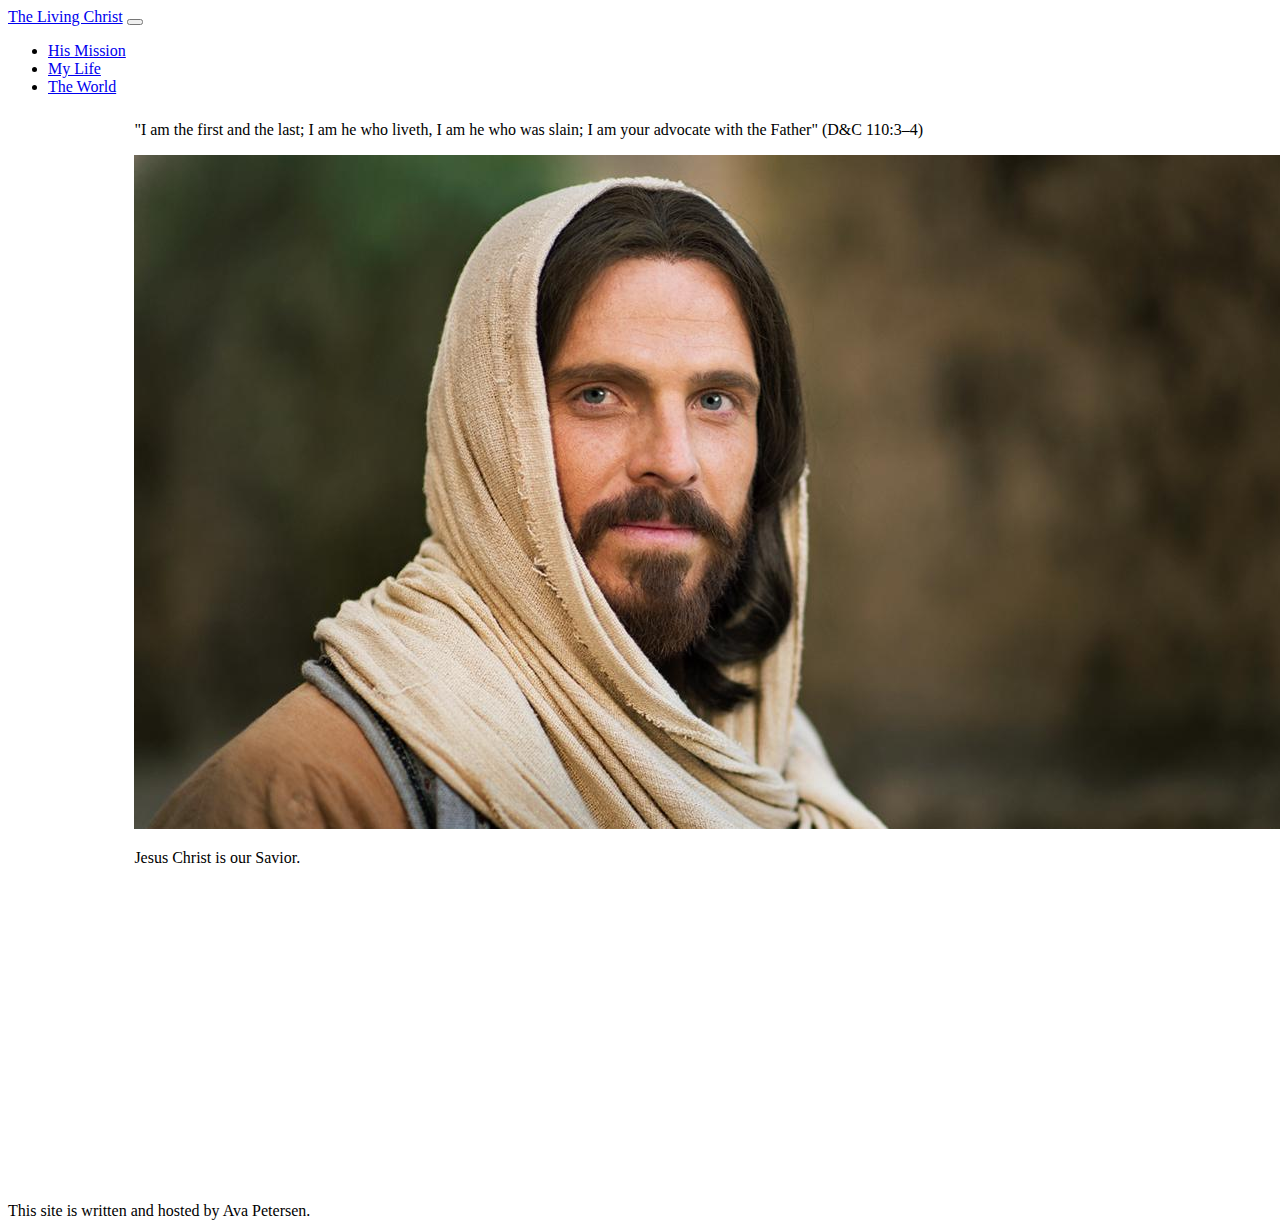
==== index.html @ 65e86f80 "Added basic structure" ====
<!doctype html>
<html lang="en">

<head>
  <meta charset="utf-8">
  <meta name="viewport" content="width=device-width, initial-scale=1">
  <title>The Living Christ</title>
  <link href="https://cdn.jsdelivr.net/npm/bootstrap@5.3.2/dist/css/bootstrap.min.css" rel="stylesheet"
    integrity="sha384-T3c6CoIi6uLrA9TneNEoa7RxnatzjcDSCmG1MXxSR1GAsXEV/Dwwykc2MPK8M2HN" crossorigin="anonymous">
  <link href="styles.css" rel="stylesheet">
</head>

<body>
  <nav class="navbar navbar-expand-lg bg-primary">
    <div class="container-fluid">
      <a class="navbar-brand" href="/">The Living Christ</a>
      <button class="navbar-toggler" type="button" data-bs-toggle="collapse" data-bs-target="#navbarSupportedContent"
        aria-controls="navbarSupportedContent" aria-expanded="false" aria-label="Toggle navigation">
        <span class="navbar-toggler-icon"></span>
      </button>
      <div class="collapse navbar-collapse" id="navbarSupportedContent">
        <ul class="navbar-nav me-auto mb-2 mb-lg-0">
          <li class="nav-item">
            <a class="nav-link" href="#his-mission">His Mission</a>
          </li>
          <li class="nav-item">
            <a class="nav-link" href="#my-life">My Life</a>
          </li>
          <li class="nav-item">
            <a class="nav-link" href="#the-world">The World</a>
          </li>
        </ul>
      </div>
    </div>
  </nav>

  <div id="main">
    <p class="text-center fs-2 fst-italic">
      "I am the first and the last; I am he who liveth, I am he who was slain; I am your advocate with the Father" (D&C
      110:3–4)
    </p>
    <div class="container-fluid text-center w-75">
      <img src="img/bio1.jpg" class="img-thumbnail border-tertiary" />
    </div>
    <div class="m-2">
      <p class="text-center fs-5">
        <span class="text-info">Jesus Christ</span> is our Savior.
      </p>
    </div>
    <div class="container-fluid text-center w-75">
      <iframe width="560" height="315" src="https://www.youtube-nocookie.com/embed/sbhOg6AS_QY?si=yXW9UzsG8mc0mrg1"
        title="YouTube video player" frameborder="0"
        allow="accelerometer; autoplay; clipboard-write; encrypted-media; gyroscope; picture-in-picture; web-share"
        allowfullscreen></iframe>
    </div>
  </div>

  <footer class="text-center border-top mt-4 py-3">
    This site is written and hosted by Ava Petersen.
  </footer>
  <script src="https://cdn.jsdelivr.net/npm/bootstrap@5.3.2/dist/js/bootstrap.bundle.min.js"
    integrity="sha384-C6RzsynM9kWDrMNeT87bh95OGNyZPhcTNXj1NW7RuBCsyN/o0jlpcV8Qyq46cDfL"
    crossorigin="anonymous"></script>
</body>

</html>
---- styles.css ----
#main {
    margin-top: 2%;
    margin-left: 10%;
    margin-right: 10%;
}
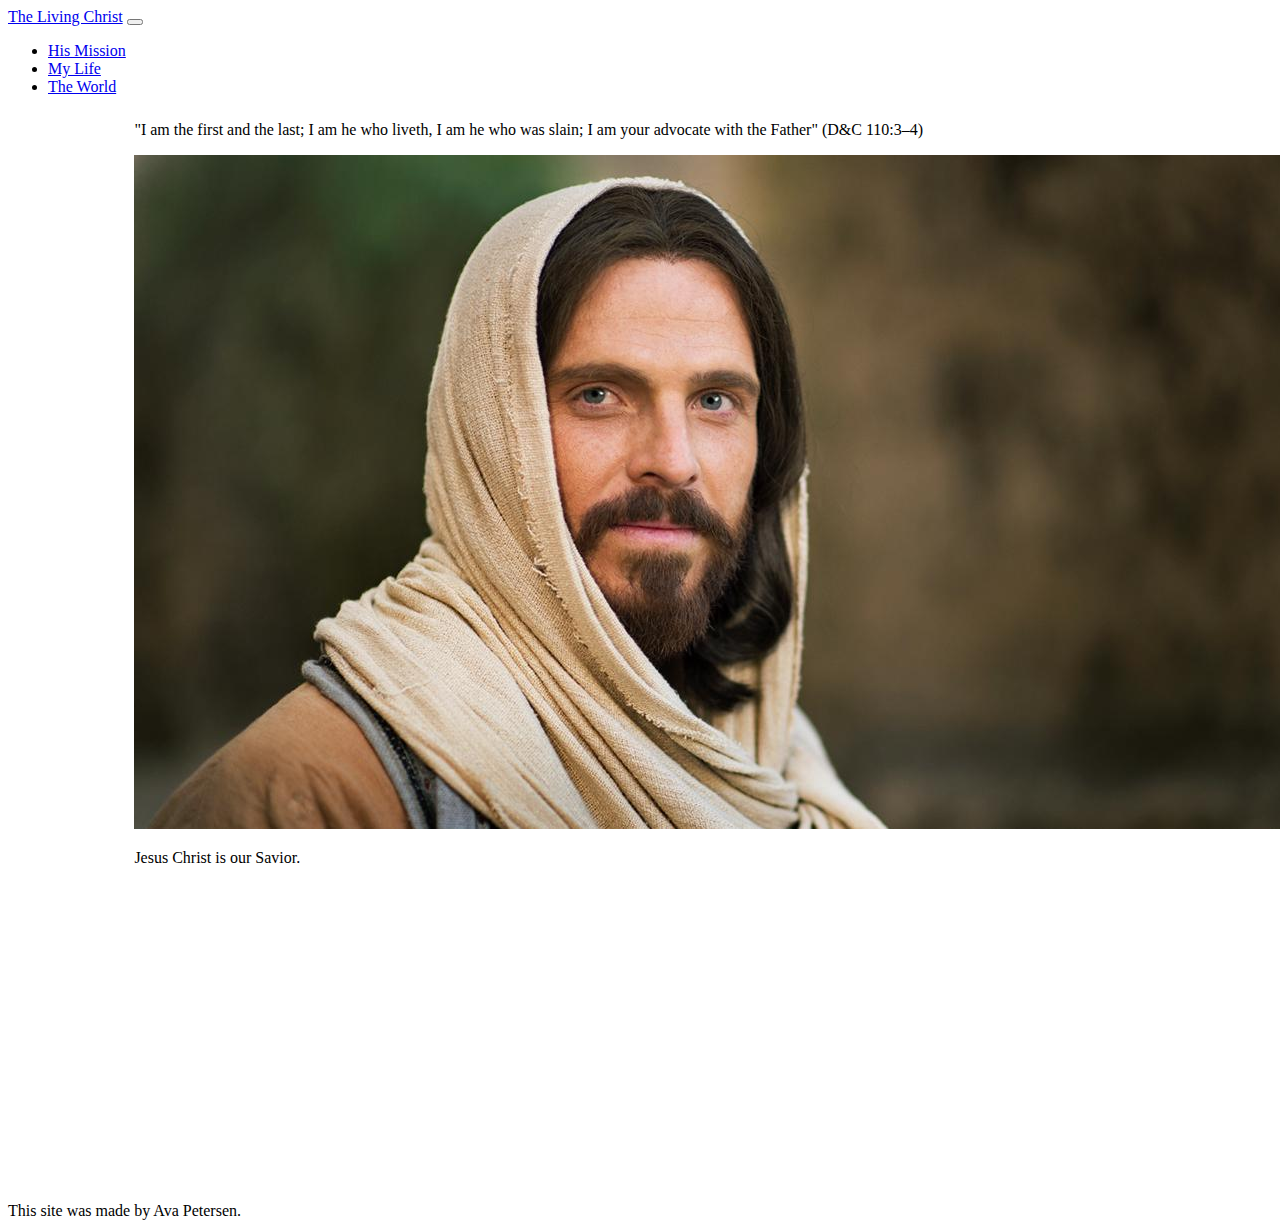
==== commit 1aad2b9e: "Updated footer and README" ====
--- a/index.html
+++ b/index.html
@@ -4,6 +4,9 @@
 <head>
   <meta charset="utf-8">
   <meta name="viewport" content="width=device-width, initial-scale=1">
+  <meta name="description" content="A site about Jesus Christ.">
+  <meta property="og:title" content="The Living Christ" />
+  <meta property="og:image" content="img/icon.jpg" />
   <title>The Living Christ</title>
   <link href="https://cdn.jsdelivr.net/npm/bootstrap@5.3.2/dist/css/bootstrap.min.css" rel="stylesheet"
     integrity="sha384-T3c6CoIi6uLrA9TneNEoa7RxnatzjcDSCmG1MXxSR1GAsXEV/Dwwykc2MPK8M2HN" crossorigin="anonymous">
@@ -56,7 +59,7 @@
   </div>
 
   <footer class="text-center border-top mt-4 py-3">
-    This site is written and hosted by Ava Petersen.
+    This site was made by Ava Petersen.
   </footer>
   <script src="https://cdn.jsdelivr.net/npm/bootstrap@5.3.2/dist/js/bootstrap.bundle.min.js"
     integrity="sha384-C6RzsynM9kWDrMNeT87bh95OGNyZPhcTNXj1NW7RuBCsyN/o0jlpcV8Qyq46cDfL"
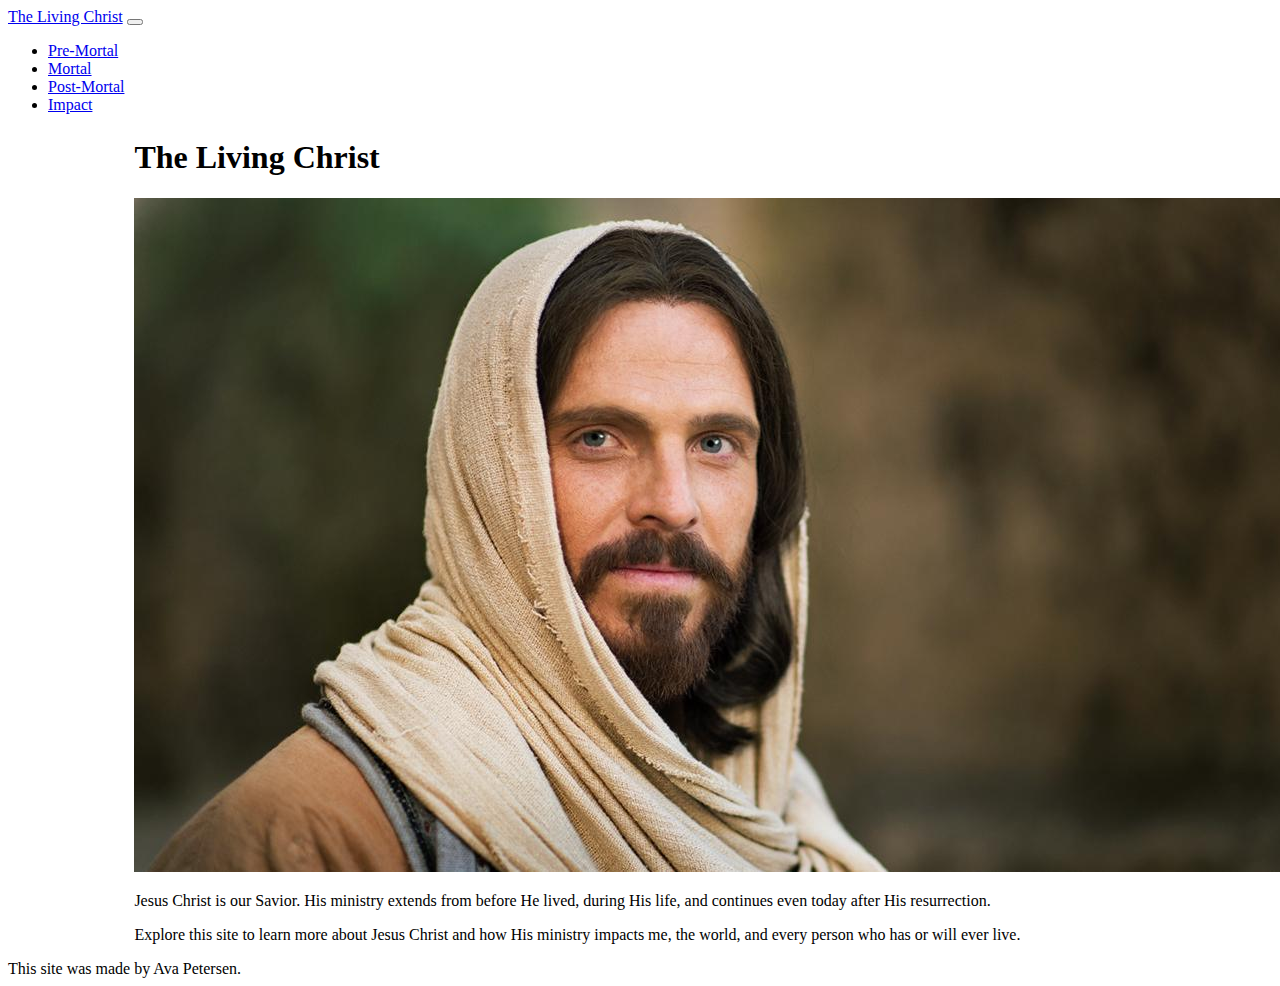
==== commit 59840cb1: "Small style changes" ====
--- a/index.html
+++ b/index.html
@@ -16,7 +16,7 @@
 <body>
   <nav class="navbar navbar-expand-lg bg-primary">
     <div class="container-fluid">
-      <a class="navbar-brand" href="/">The Living Christ</a>
+      <a class="navbar-brand" href="index.html">The Living Christ</a>
       <button class="navbar-toggler" type="button" data-bs-toggle="collapse" data-bs-target="#navbarSupportedContent"
         aria-controls="navbarSupportedContent" aria-expanded="false" aria-label="Toggle navigation">
         <span class="navbar-toggler-icon"></span>
@@ -24,13 +24,16 @@
       <div class="collapse navbar-collapse" id="navbarSupportedContent">
         <ul class="navbar-nav me-auto mb-2 mb-lg-0">
           <li class="nav-item">
-            <a class="nav-link" href="#his-mission">His Mission</a>
+            <a class="nav-link" href="premortal.html">Pre-Mortal</a>
           </li>
           <li class="nav-item">
-            <a class="nav-link" href="#my-life">My Life</a>
+            <a class="nav-link" href="mortal.html">Mortal</a>
           </li>
           <li class="nav-item">
-            <a class="nav-link" href="#the-world">The World</a>
+            <a class="nav-link" href="postmortal.html">Post-Mortal</a>
+          </li>
+          <li class="nav-item">
+            <a class="nav-link" href="impact.html">Impact</a>
           </li>
         </ul>
       </div>
@@ -38,23 +41,17 @@
   </nav>
 
   <div id="main">
-    <p class="text-center fs-2 fst-italic">
-      "I am the first and the last; I am he who liveth, I am he who was slain; I am your advocate with the Father" (D&C
-      110:3–4)
-    </p>
+    <h1 class="text-center">The Living Christ</h1>
     <div class="container-fluid text-center w-75">
       <img src="img/bio1.jpg" class="img-thumbnail border-tertiary" />
     </div>
     <div class="m-2">
       <p class="text-center fs-5">
-        <span class="text-info">Jesus Christ</span> is our Savior.
+        <span class="text-info">Jesus Christ</span> is our Savior. His ministry extends from before He lived, during His life, and continues even today after His resurrection. 
       </p>
-    </div>
-    <div class="container-fluid text-center w-75">
-      <iframe width="560" height="315" src="https://www.youtube-nocookie.com/embed/sbhOg6AS_QY?si=yXW9UzsG8mc0mrg1"
-        title="YouTube video player" frameborder="0"
-        allow="accelerometer; autoplay; clipboard-write; encrypted-media; gyroscope; picture-in-picture; web-share"
-        allowfullscreen></iframe>
+      <p class="text-center fs-5">
+        Explore this site to learn more about <span class="text-info">Jesus Christ</span> and how His ministry impacts me, the world, and every person who has or will ever live.
+      </p>
     </div>
   </div>
 
